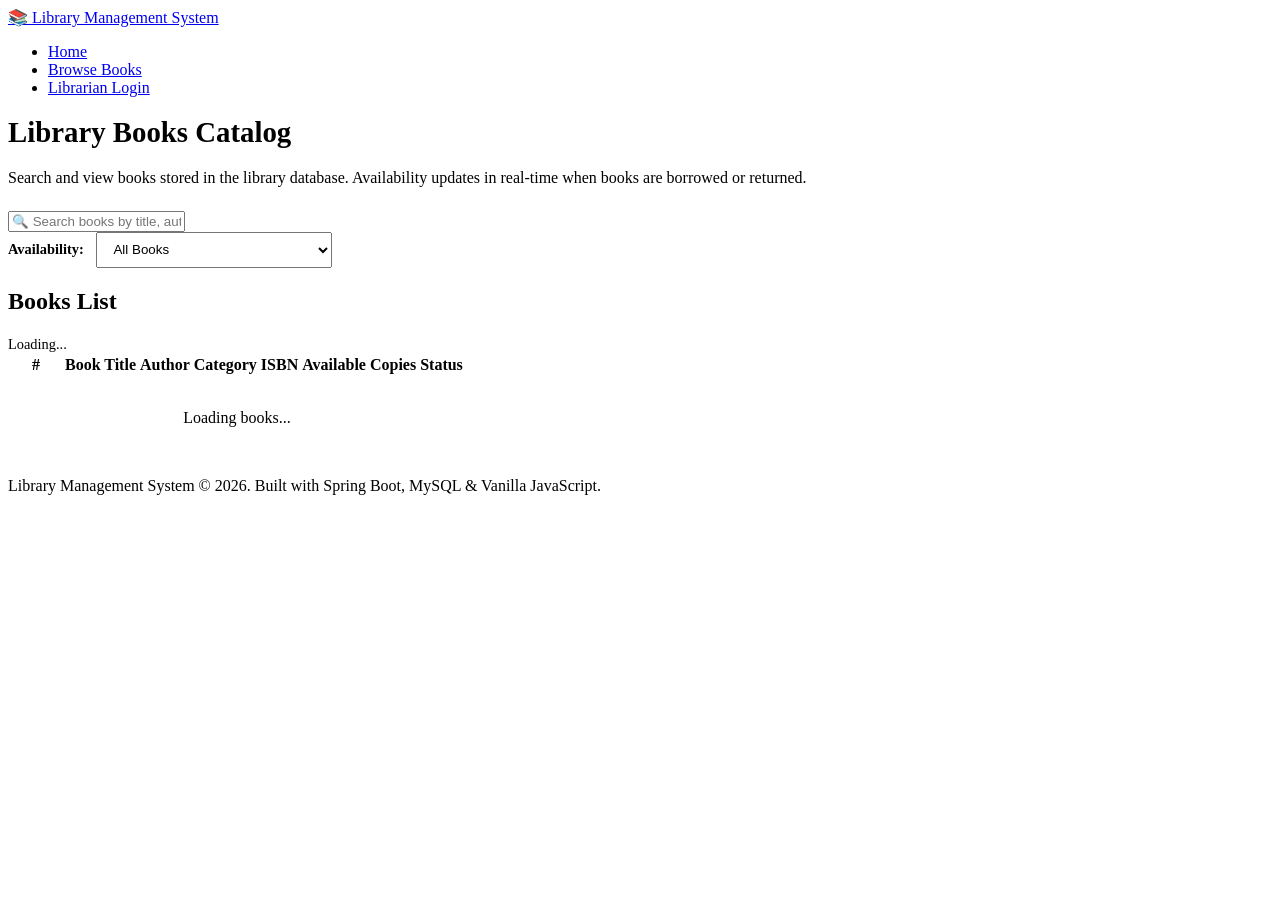
==== src/main/resources/static/books.html @ 31564354 "Initial commit: Library Management System Spring Boot + MongoDB ready for Render" ====
<!DOCTYPE html>
<html lang="en">
<head>
    <meta charset="UTF-8">
    <meta name="viewport" content="width=device-width, initial-scale=1.0">
    <title>Library Management System - Browse Books</title>
    <link rel="stylesheet" href="/css/style.css">
</head>
<body>

    <!-- Navigation Bar -->
    <header class="navbar">
        <div class="nav-container">
            <a href="/index.html" class="logo">
                <span class="logo-icon">📚</span>
                <span>Library Management System</span>
            </a>
            <nav>
                <ul class="nav-links">
                    <li><a href="/index.html">Home</a></li>
                    <li><a href="/books.html" class="active">Browse Books</a></li>
                    <li id="nav-auth-item">
                        <a href="/login.html" class="nav-btn">Librarian Login</a>
                    </li>
                </ul>
            </nav>
        </div>
    </header>

    <!-- Main Content -->
    <main class="main-content">
        <div style="margin-bottom: 1.5rem;">
            <h1 style="font-size: 1.8rem; font-weight: 800; color: var(--text-main);">Library Books Catalog</h1>
            <p style="color: var(--text-muted);">Search and view books stored in the library database. Availability updates in real-time when books are borrowed or returned.</p>
        </div>

        <!-- Search & Filter Controls -->
        <div class="search-container">
            <div class="search-input-group">
                <input type="text" id="search-input" placeholder="🔍 Search books by title, author, category, or ISBN...">
            </div>
            <div style="display: flex; gap: 0.75rem; align-items: center;">
                <label for="status-filter" style="font-size: 0.9rem; font-weight: 600; color: var(--text-muted);">Availability:</label>
                <select id="status-filter" class="form-control" style="width: auto; padding: 0.55rem 0.8rem;">
                    <option value="ALL">All Books</option>
                    <option value="AVAILABLE">Available Only</option>
                    <option value="OUT_OF_STOCK">All Copies Issued (Out of Stock)</option>
                </select>
            </div>
        </div>

        <!-- Table Card -->
        <div class="table-card">
            <div class="table-header">
                <h2>Books List</h2>
                <span id="books-count" style="font-size: 0.9rem; color: var(--text-muted); font-weight: 500;">Loading...</span>
            </div>
            <div class="responsive-table">
                <table>
                    <thead>
                        <tr>
                            <th style="width: 50px;">#</th>
                            <th>Book Title</th>
                            <th>Author</th>
                            <th>Category</th>
                            <th>ISBN</th>
                            <th>Available Copies</th>
                            <th>Status</th>
                        </tr>
                    </thead>
                    <tbody id="books-tbody">
                        <tr>
                            <td colspan="7" style="text-align:center; padding: 2rem; color: var(--text-muted);">Loading books...</td>
                        </tr>
                    </tbody>
                </table>
            </div>
        </div>
    </main>

    <!-- Footer -->
    <footer>
        <p>Library Management System &copy; 2026. Built with Spring Boot, MySQL &amp; Vanilla JavaScript.</p>
    </footer>

    <script src="/js/common.js"></script>
    <script src="/js/books.js"></script>
</body>
</html>
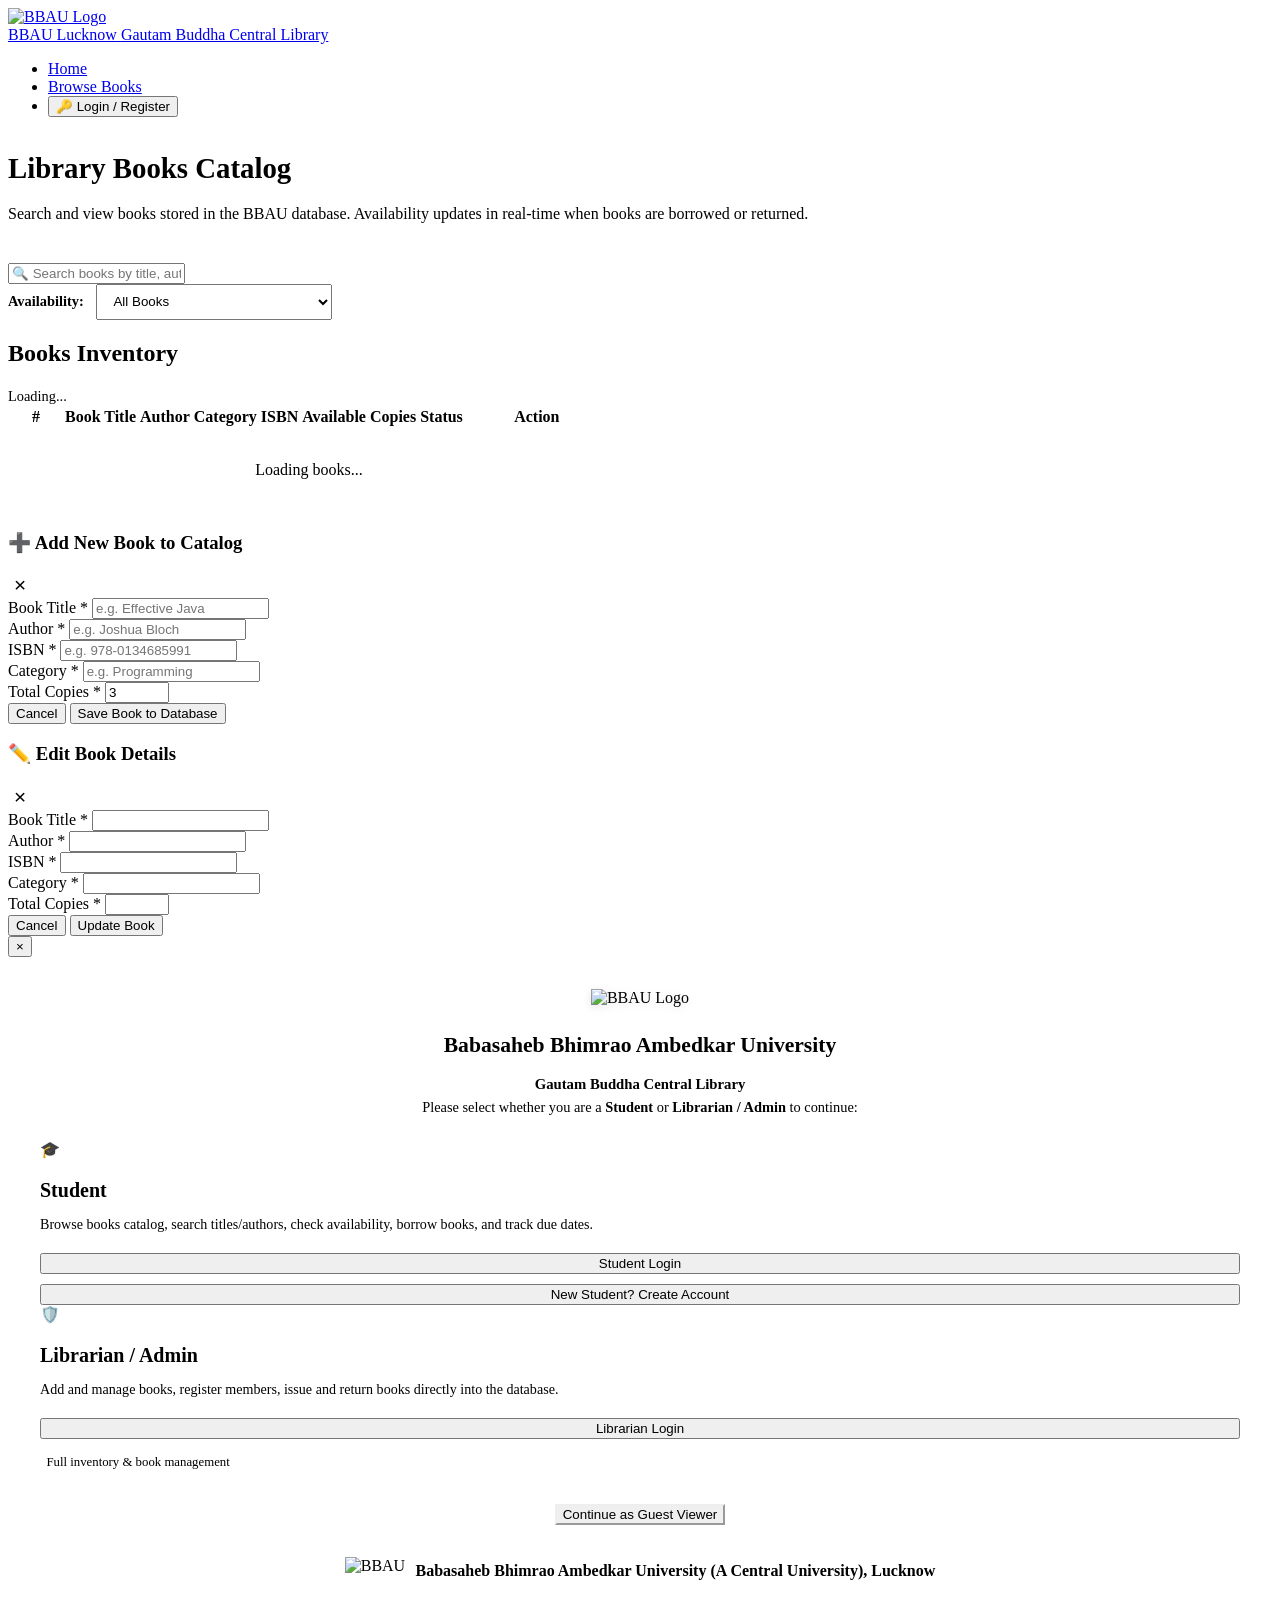
==== commit 4e6fa418: "Complete BBAU Central Library Management System with Java OOP concepts, student borrowing portal, li" ====
--- a/src/main/resources/static/books.html
+++ b/src/main/resources/static/books.html
@@ -3,7 +3,7 @@
 <head>
     <meta charset="UTF-8">
     <meta name="viewport" content="width=device-width, initial-scale=1.0">
-    <title>Library Management System - Browse Books</title>
+    <title>BBAU Lucknow - Browse Books Catalog</title>
     <link rel="stylesheet" href="/css/style.css">
 </head>
 <body>
@@ -12,15 +12,18 @@
     <header class="navbar">
         <div class="nav-container">
             <a href="/index.html" class="logo">
-                <span class="logo-icon">📚</span>
-                <span>Library Management System</span>
+                <img src="/images/bbau-logo.png" alt="BBAU Logo" class="bbau-logo-img">
+                <div class="logo-text-group">
+                    <span class="logo-main-title">BBAU Lucknow</span>
+                    <span class="logo-sub-title">Gautam Buddha Central Library</span>
+                </div>
             </a>
             <nav>
                 <ul class="nav-links">
                     <li><a href="/index.html">Home</a></li>
                     <li><a href="/books.html" class="active">Browse Books</a></li>
                     <li id="nav-auth-item">
-                        <a href="/login.html" class="nav-btn">Librarian Login</a>
+                        <button onclick="openRoleModal()" class="btn btn-primary btn-sm">🔑 Login / Register</button>
                     </li>
                 </ul>
             </nav>
@@ -29,9 +32,56 @@
 
     <!-- Main Content -->
     <main class="main-content">
-        <div style="margin-bottom: 1.5rem;">
-            <h1 style="font-size: 1.8rem; font-weight: 800; color: var(--text-main);">Library Books Catalog</h1>
-            <p style="color: var(--text-muted);">Search and view books stored in the library database. Availability updates in real-time when books are borrowed or returned.</p>
+
+        <!-- Top Header & Admin Quick Action -->
+        <div style="display: flex; justify-content: space-between; align-items: flex-start; flex-wrap: wrap; gap: 1rem; margin-bottom: 1.5rem;">
+            <div>
+                <h1 style="font-size: 1.8rem; font-weight: 800; color: var(--text-main);">Library Books Catalog</h1>
+                <p style="color: var(--text-muted);">Search and view books stored in the BBAU database. Availability updates in real-time when books are borrowed or returned.</p>
+            </div>
+            <!-- Admin "Add Book" Quick Action Button -->
+            <div id="admin-actions-bar" style="display: none;">
+                <button onclick="openAddBookModal()" class="btn btn-primary" style="display: flex; align-items: center; gap: 0.5rem; padding: 0.65rem 1.25rem; font-weight: 600;">
+                    <span>➕ Add New Book</span>
+                </button>
+            </div>
+        </div>
+
+        <!-- Student Quick Bar: Visible when logged in as Student -->
+        <div id="student-catalog-bar" class="table-card" style="display: none; padding: 1.25rem 1.5rem; margin-bottom: 1.5rem; background: #f0fdf4; border: 1px solid #bbf7d0;">
+            <div style="display: flex; justify-content: space-between; align-items: center; flex-wrap: wrap; gap: 1rem;">
+                <div>
+                    <h3 style="font-size: 1.05rem; color: #166534; font-weight: 700;">🎓 Student Portal Active: <span id="student-portal-name">Student</span></h3>
+                    <p style="font-size: 0.88rem; color: #15803d; margin-top: 0.15rem;">You can borrow available books directly from the catalog below or return your active books.</p>
+                </div>
+                <div style="display: flex; gap: 0.6rem; align-items: center;">
+                    <button onclick="toggleStudentLoansView()" id="btn-toggle-loans" class="btn btn-outline btn-sm" style="border-color: #86efac; color: #166534; background: #fff;">📖 My Borrowed Books (<span id="student-loans-quick-count">0</span>)</button>
+                    <a href="/index.html" class="btn btn-primary btn-sm">Home Dashboard</a>
+                </div>
+            </div>
+
+            <!-- Expandable My Loans Table inside books.html -->
+            <div id="student-loans-drawer" style="display: none; margin-top: 1rem; padding-top: 1rem; border-top: 1px solid #bbf7d0;">
+                <h4 style="font-size: 0.95rem; color: #166534; margin-bottom: 0.6rem;">Your Active &amp; Returned Loans</h4>
+                <div class="responsive-table">
+                    <table>
+                        <thead>
+                            <tr>
+                                <th style="width: 45px;">#</th>
+                                <th>Book Title</th>
+                                <th>Author</th>
+                                <th>Issue Date</th>
+                                <th>Due Date</th>
+                                <th>Status</th>
+                                <th style="width: 120px;">Action</th>
+                            </tr>
+                        </thead>
+                        <tbody id="drawer-loans-tbody">
+                            <tr><td colspan="7" style="text-align:center; padding: 1rem; color: #166534;">Loading...</td></tr>
+                        </tbody>
+                    </table>
+                </div>
+            </div>
         </div>
 
         <!-- Search & Filter Controls -->
@@ -52,13 +102,19 @@
         <!-- Table Card -->
         <div class="table-card">
             <div class="table-header">
-                <h2>Books List</h2>
-                <span id="books-count" style="font-size: 0.9rem; color: var(--text-muted); font-weight: 500;">Loading...</span>
+                <div>
+                    <h2>Books Inventory</h2>
+                    <span id="books-count" style="font-size: 0.9rem; color: var(--text-muted); font-weight: 500;">Loading...</span>
+                </div>
+                <!-- Admin Add Book Secondary Button in table header -->
+                <div id="admin-table-action" style="display: none;">
+                    <button onclick="openAddBookModal()" class="btn btn-primary btn-sm">➕ Add Book</button>
+                </div>
             </div>
             <div class="responsive-table">
                 <table>
                     <thead>
-                        <tr>
+                        <tr id="books-thead-row">
                             <th style="width: 50px;">#</th>
                             <th>Book Title</th>
                             <th>Author</th>
@@ -66,11 +122,12 @@
                             <th>ISBN</th>
                             <th>Available Copies</th>
                             <th>Status</th>
+                            <th id="th-actions" style="width: 140px;">Action</th>
                         </tr>
                     </thead>
                     <tbody id="books-tbody">
                         <tr>
-                            <td colspan="7" style="text-align:center; padding: 2rem; color: var(--text-muted);">Loading books...</td>
+                            <td colspan="8" style="text-align:center; padding: 2rem; color: var(--text-muted);">Loading books...</td>
                         </tr>
                     </tbody>
                 </table>
@@ -78,9 +135,249 @@
         </div>
     </main>
 
-    <!-- Footer -->
+    <!-- ======================================================= -->
+    <!-- ADD BOOK MODAL (FOR ADMIN)                              -->
+    <!-- ======================================================= -->
+    <div id="add-book-modal" class="modal-overlay">
+        <div class="modal-box">
+            <div class="modal-header">
+                <h3>➕ Add New Book to Catalog</h3>
+                <button type="button" onclick="closeAddBookModal()" style="background: none; border: none; font-size: 1.3rem; cursor: pointer;">&times;</button>
+            </div>
+            <form id="add-book-modal-form">
+                <div class="modal-body">
+                    <div class="form-group">
+                        <label for="modal-book-title">Book Title *</label>
+                        <input type="text" id="modal-book-title" class="form-control" placeholder="e.g. Effective Java" required>
+                    </div>
+                    <div class="form-group">
+                        <label for="modal-book-author">Author *</label>
+                        <input type="text" id="modal-book-author" class="form-control" placeholder="e.g. Joshua Bloch" required>
+                    </div>
+                    <div class="form-group">
+                        <label for="modal-book-isbn">ISBN *</label>
+                        <input type="text" id="modal-book-isbn" class="form-control" placeholder="e.g. 978-0134685991" required>
+                    </div>
+                    <div class="form-group">
+                        <label for="modal-book-category">Category *</label>
+                        <input type="text" id="modal-book-category" class="form-control" placeholder="e.g. Programming" required>
+                    </div>
+                    <div class="form-group">
+                        <label for="modal-book-copies">Total Copies *</label>
+                        <input type="number" id="modal-book-copies" class="form-control" min="1" max="1000" value="3" required>
+                    </div>
+                </div>
+                <div class="modal-footer">
+                    <button type="button" class="btn btn-outline" onclick="closeAddBookModal()">Cancel</button>
+                    <button type="submit" id="modal-add-book-btn" class="btn btn-primary">Save Book to Database</button>
+                </div>
+            </form>
+        </div>
+    </div>
+
+    <!-- ======================================================= -->
+    <!-- EDIT BOOK MODAL (FOR ADMIN)                             -->
+    <!-- ======================================================= -->
+    <div id="edit-book-modal" class="modal-overlay">
+        <div class="modal-box">
+            <div class="modal-header">
+                <h3>✏️ Edit Book Details</h3>
+                <button type="button" onclick="closeEditBookModal()" style="background: none; border: none; font-size: 1.3rem; cursor: pointer;">&times;</button>
+            </div>
+            <form id="edit-book-modal-form">
+                <input type="hidden" id="edit-book-id">
+                <div class="modal-body">
+                    <div class="form-group">
+                        <label for="edit-book-title">Book Title *</label>
+                        <input type="text" id="edit-book-title" class="form-control" required>
+                    </div>
+                    <div class="form-group">
+                        <label for="edit-book-author">Author *</label>
+                        <input type="text" id="edit-book-author" class="form-control" required>
+                    </div>
+                    <div class="form-group">
+                        <label for="edit-book-isbn">ISBN *</label>
+                        <input type="text" id="edit-book-isbn" class="form-control" required>
+                    </div>
+                    <div class="form-group">
+                        <label for="edit-book-category">Category *</label>
+                        <input type="text" id="edit-book-category" class="form-control" required>
+                    </div>
+                    <div class="form-group">
+                        <label for="edit-book-copies">Total Copies *</label>
+                        <input type="number" id="edit-book-copies" class="form-control" min="1" max="1000" required>
+                    </div>
+                </div>
+                <div class="modal-footer">
+                    <button type="button" class="btn btn-outline" onclick="closeEditBookModal()">Cancel</button>
+                    <button type="submit" id="update-book-btn" class="btn btn-primary">Update Book</button>
+                </div>
+            </form>
+        </div>
+    </div>
+
+    <!-- ======================================================= -->
+    <!-- ROLE SELECTION & LOGIN GATEWAY MODAL                    -->
+    <!-- ======================================================= -->
+    <div id="role-auth-modal" class="auth-gate-overlay">
+        <div class="auth-gate-box">
+            <!-- Close (X) button at top right -->
+            <button type="button" class="modal-close-btn" onclick="closeRoleModal()" title="Close">&times;</button>
+
+            <!-- STEP 1: CHOOSE ROLE (Student vs Admin) -->
+            <div id="view-role-select" style="padding: 2rem;">
+                <div style="text-align: center; margin-bottom: 1.5rem;">
+                    <img src="/images/bbau-logo.png" alt="BBAU Logo" style="height: 42px; width: auto; object-fit: contain; margin-bottom: 0.5rem; filter: drop-shadow(0 2px 4px rgba(0,0,0,0.1));">
+                    <h2 style="font-size: 1.35rem; color: var(--text-main); font-weight: 800;">Babasaheb Bhimrao Ambedkar University</h2>
+                    <div style="font-size: 0.92rem; font-weight: 600; color: var(--accent);">Gautam Buddha Central Library</div>
+                    <p style="color: var(--text-muted); font-size: 0.9rem; margin-top: 0.4rem;">Please select whether you are a <strong>Student</strong> or <strong>Librarian / Admin</strong> to continue:</p>
+                </div>
+
+                <div class="role-selector-grid">
+                    <!-- Student Card -->
+                    <div class="role-choice-card">
+                        <div>
+                            <div class="role-badge-icon">🎓</div>
+                            <h3 style="color: var(--accent); margin-bottom: 0.5rem; font-size: 1.25rem;">Student</h3>
+                            <p style="color: var(--text-muted); font-size: 0.88rem; margin-bottom: 1.25rem;">Browse books catalog, search titles/authors, check availability, borrow books, and track due dates.</p>
+                        </div>
+                        <div style="display: flex; flex-direction: column; gap: 0.6rem;">
+                            <button onclick="showAuthView('student-login')" class="btn btn-primary" style="width: 100%;">Student Login</button>
+                            <button onclick="showAuthView('student-register')" class="btn btn-outline" style="width: 100%;">New Student? Create Account</button>
+                        </div>
+                    </div>
+
+                    <!-- Admin Card -->
+                    <div class="role-choice-card admin-card">
+                        <div>
+                            <div class="role-badge-icon">🛡️</div>
+                            <h3 style="color: var(--primary); margin-bottom: 0.5rem; font-size: 1.25rem;">Librarian / Admin</h3>
+                            <p style="color: var(--text-muted); font-size: 0.88rem; margin-bottom: 1.25rem;">Add and manage books, register members, issue and return books directly into the database.</p>
+                        </div>
+                        <div style="display: flex; flex-direction: column; gap: 0.6rem;">
+                            <button onclick="showAuthView('admin-login')" class="btn btn-accent" style="width: 100%;">Librarian Login</button>
+                            <div style="font-size: 0.8rem; color: var(--text-muted); padding: 0.4rem;">Full inventory &amp; book management</div>
+                        </div>
+                    </div>
+                </div>
+
+                <div style="text-align: center; margin-top: 1.75rem;">
+                    <button onclick="closeRoleModal()" class="btn btn-outline btn-sm" style="color: var(--text-muted); border-color: var(--border);">Continue as Guest Viewer</button>
+                </div>
+            </div>
+
+            <!-- STEP 2: STUDENT LOGIN FORM -->
+            <div id="view-student-login" style="padding: 2.25rem; display: none;">
+                <div style="display: flex; align-items: center; justify-content: space-between; margin-bottom: 1.5rem; padding-right: 2rem;">
+                    <button onclick="showAuthView('role-select')" class="btn btn-outline btn-sm">← Back to Roles</button>
+                    <span style="font-size: 0.9rem; font-weight: 700; color: var(--accent);">🎓 Student Portal</span>
+                </div>
+                <h2 style="font-size: 1.4rem; color: var(--text-main); margin-bottom: 0.35rem;">Student Login</h2>
+                <p style="color: var(--text-muted); font-size: 0.9rem; margin-bottom: 1.25rem;">Enter your registered student email and password.</p>
+
+                <div id="student-login-error" class="alert alert-error" style="display: none; margin-bottom: 1rem;"></div>
+
+                <form id="student-login-form">
+                    <div class="form-group">
+                        <label for="student-login-email">Student Email *</label>
+                        <input type="email" id="student-login-email" class="form-control" placeholder="e.g. aarav.sharma@example.com" required>
+                    </div>
+                    <div class="form-group">
+                        <label for="student-login-password">Password *</label>
+                        <input type="password" id="student-login-password" class="form-control" placeholder="Enter password" required>
+                    </div>
+                    <div style="margin-top: 1.25rem;">
+                        <button type="submit" id="student-login-btn" class="btn btn-primary" style="width: 100%; padding: 0.75rem;">Login as Student</button>
+                    </div>
+                </form>
+
+                <div style="margin-top: 1.25rem; text-align: center; font-size: 0.88rem; color: var(--text-muted);">
+                    New student? <a href="javascript:void(0)" onclick="showAuthView('student-register')" style="color: var(--accent); font-weight: 600;">Create an account</a>
+                </div>
+
+                <div style="margin-top: 1.25rem; padding: 0.75rem; background: var(--primary-light); border-radius: var(--radius-sm); font-size: 0.82rem; color: var(--primary);">
+                    💡 <strong>Sample Student Login:</strong> Email: <code>aarav.sharma@example.com</code> | Password: <code>student123</code>
+                </div>
+            </div>
+
+            <!-- STEP 3: NEW STUDENT REGISTRATION (CREATE ACCOUNT) -->
+            <div id="view-student-register" style="padding: 2.25rem; display: none;">
+                <div style="display: flex; align-items: center; justify-content: space-between; margin-bottom: 1.5rem; padding-right: 2rem;">
+                    <button onclick="showAuthView('role-select')" class="btn btn-outline btn-sm">← Back to Roles</button>
+                    <span style="font-size: 0.9rem; font-weight: 700; color: var(--accent);">🎓 New Registration</span>
+                </div>
+                <h2 style="font-size: 1.4rem; color: var(--text-main); margin-bottom: 0.35rem;">Create Student Account</h2>
+                <p style="color: var(--text-muted); font-size: 0.9rem; margin-bottom: 1.25rem;">Fill in your details to register as a new library student member.</p>
+
+                <div id="student-register-error" class="alert alert-error" style="display: none; margin-bottom: 1rem;"></div>
+
+                <form id="student-register-form">
+                    <div class="form-group">
+                        <label for="reg-name">Full Name *</label>
+                        <input type="text" id="reg-name" class="form-control" placeholder="e.g. Rohit Kumar" required>
+                    </div>
+                    <div class="form-group">
+                        <label for="reg-email">Email Address *</label>
+                        <input type="email" id="reg-email" class="form-control" placeholder="e.g. rohit.kumar@example.com" required>
+                    </div>
+                    <div class="form-group">
+                        <label for="reg-phone">Phone Number *</label>
+                        <input type="tel" id="reg-phone" class="form-control" placeholder="e.g. 9876543210" required>
+                    </div>
+                    <div class="form-group">
+                        <label for="reg-password">Create Password *</label>
+                        <input type="password" id="reg-password" class="form-control" placeholder="At least 4 characters" minlength="4" required>
+                    </div>
+                    <div style="margin-top: 1.25rem;">
+                        <button type="submit" id="student-reg-btn" class="btn btn-primary" style="width: 100%; padding: 0.75rem;">Create Account &amp; Login</button>
+                    </div>
+                </form>
+
+                <div style="margin-top: 1.25rem; text-align: center; font-size: 0.88rem; color: var(--text-muted);">
+                    Already registered? <a href="javascript:void(0)" onclick="showAuthView('student-login')" style="color: var(--accent); font-weight: 600;">Student Login</a>
+                </div>
+            </div>
+
+            <!-- STEP 4: ADMIN (LIBRARIAN) LOGIN FORM -->
+            <div id="view-admin-login" style="padding: 2.25rem; display: none;">
+                <div style="display: flex; align-items: center; justify-content: space-between; margin-bottom: 1.5rem; padding-right: 2rem;">
+                    <button onclick="showAuthView('role-select')" class="btn btn-outline btn-sm">← Back to Roles</button>
+                    <span style="font-size: 0.9rem; font-weight: 700; color: var(--primary);">🛡️ Librarian Login</span>
+                </div>
+                <h2 style="font-size: 1.4rem; color: var(--text-main); margin-bottom: 0.35rem;">Librarian Administration Login</h2>
+                <p style="color: var(--text-muted); font-size: 0.9rem; margin-bottom: 1.25rem;">Sign in to add/edit books and manage library records.</p>
+
+                <div id="admin-login-error" class="alert alert-error" style="display: none; margin-bottom: 1rem;"></div>
+
+                <form id="admin-login-form">
+                    <div class="form-group">
+                        <label for="admin-username">Username *</label>
+                        <input type="text" id="admin-username" class="form-control" placeholder="e.g. librarian" required>
+                    </div>
+                    <div class="form-group">
+                        <label for="admin-password">Password *</label>
+                        <input type="password" id="admin-password" class="form-control" placeholder="Enter librarian password" required>
+                    </div>
+                    <div style="margin-top: 1.25rem;">
+                        <button type="submit" id="admin-login-btn" class="btn btn-accent" style="width: 100%; padding: 0.75rem;">Login as Librarian</button>
+                    </div>
+                </form>
+
+                <div style="margin-top: 1.25rem; padding: 0.75rem; background: var(--primary-light); border-radius: var(--radius-sm); font-size: 0.82rem; color: var(--primary);">
+                    💡 <strong>Default Admin Credentials:</strong> Username: <code>librarian</code> | Password: <code>admin123</code>
+                </div>
+            </div>
+
+        </div>
+    </div>
+
+    <!-- Footer with BBAU University Details -->
     <footer>
-        <p>Library Management System &copy; 2026. Built with Spring Boot, MySQL &amp; Vanilla JavaScript.</p>
+        <div style="display: flex; align-items: center; justify-content: center; gap: 0.65rem; margin-bottom: 0.5rem; flex-wrap: wrap;">
+            <img src="/images/bbau-logo.png" alt="BBAU" style="height: 28px; width: auto; object-fit: contain;">
+            <strong style="color: var(--text-main);">Babasaheb Bhimrao Ambedkar University (A Central University), Lucknow</strong>
+        </div>
+        <p style="font-size: 0.85rem; color: var(--text-muted);">Gautam Buddha Central Library &copy; 2026. Vidya Vihar, Raebareli Road, Lucknow, Uttar Pradesh - 226025.</p>
     </footer>
 
     <script src="/js/common.js"></script>
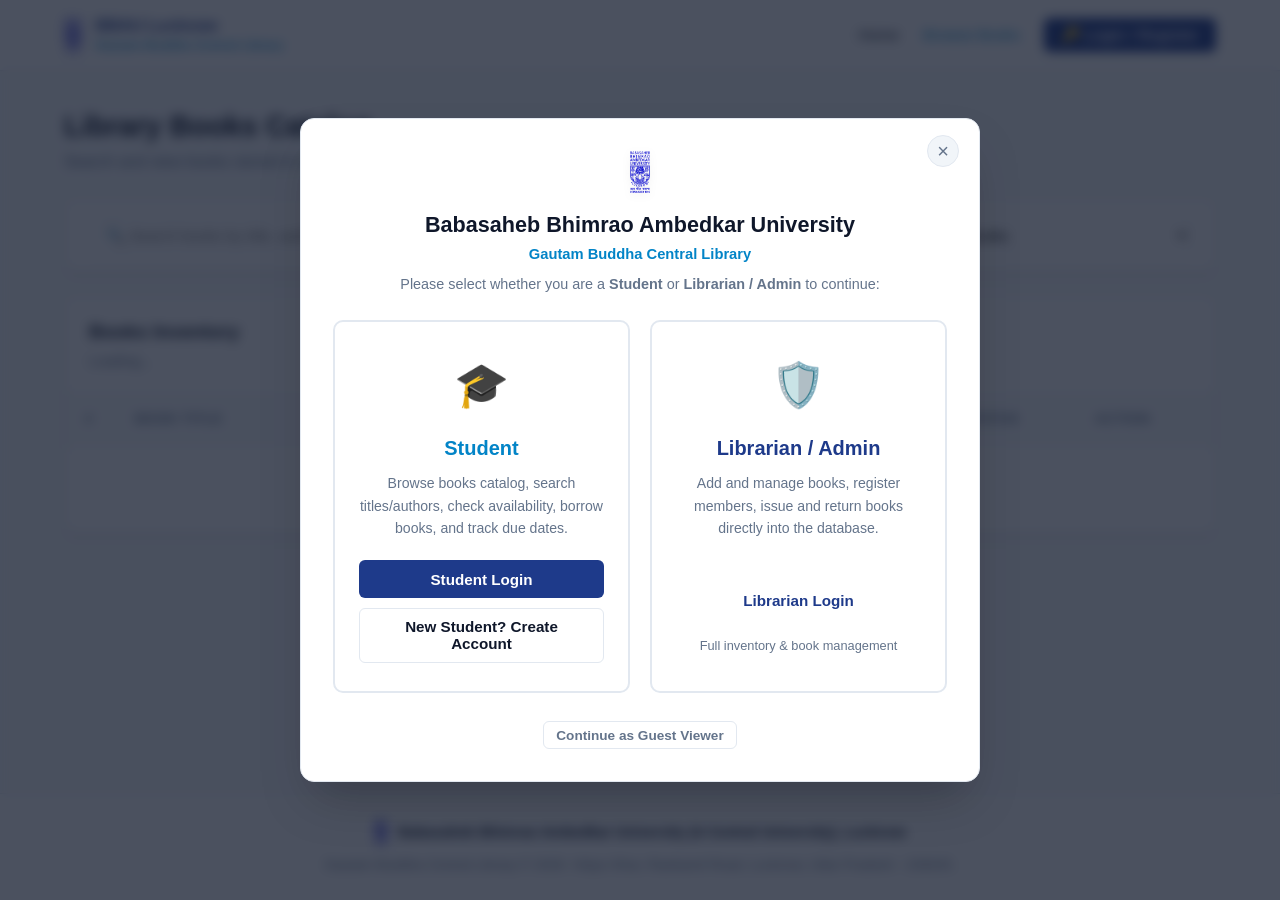
==== commit 16501a55: "Use relative paths for CSS, JS, and image assets across all HTML templates" ====
--- a/src/main/resources/static/books.html
+++ b/src/main/resources/static/books.html
@@ -4,15 +4,15 @@
     <meta charset="UTF-8">
     <meta name="viewport" content="width=device-width, initial-scale=1.0">
     <title>BBAU Lucknow - Browse Books Catalog</title>
-    <link rel="stylesheet" href="/css/style.css">
+    <link rel="stylesheet" href="css/style.css">
 </head>
 <body>
 
     <!-- Navigation Bar -->
     <header class="navbar">
         <div class="nav-container">
-            <a href="/index.html" class="logo">
-                <img src="/images/bbau-logo.png" alt="BBAU Logo" class="bbau-logo-img">
+            <a href="index.html" class="logo">
+                <img src="images/bbau-logo.png" alt="BBAU Logo" class="bbau-logo-img">
                 <div class="logo-text-group">
                     <span class="logo-main-title">BBAU Lucknow</span>
                     <span class="logo-sub-title">Gautam Buddha Central Library</span>
@@ -20,8 +20,8 @@
             </a>
             <nav>
                 <ul class="nav-links">
-                    <li><a href="/index.html">Home</a></li>
-                    <li><a href="/books.html" class="active">Browse Books</a></li>
+                    <li><a href="index.html">Home</a></li>
+                    <li><a href="books.html" class="active">Browse Books</a></li>
                     <li id="nav-auth-item">
                         <button onclick="openRoleModal()" class="btn btn-primary btn-sm">🔑 Login / Register</button>
                     </li>
@@ -56,7 +56,7 @@
                 </div>
                 <div style="display: flex; gap: 0.6rem; align-items: center;">
                     <button onclick="toggleStudentLoansView()" id="btn-toggle-loans" class="btn btn-outline btn-sm" style="border-color: #86efac; color: #166534; background: #fff;">📖 My Borrowed Books (<span id="student-loans-quick-count">0</span>)</button>
-                    <a href="/index.html" class="btn btn-primary btn-sm">Home Dashboard</a>
+                    <a href="index.html" class="btn btn-primary btn-sm">Home Dashboard</a>
                 </div>
             </div>
 
@@ -227,7 +227,7 @@
             <!-- STEP 1: CHOOSE ROLE (Student vs Admin) -->
             <div id="view-role-select" style="padding: 2rem;">
                 <div style="text-align: center; margin-bottom: 1.5rem;">
-                    <img src="/images/bbau-logo.png" alt="BBAU Logo" style="height: 42px; width: auto; object-fit: contain; margin-bottom: 0.5rem; filter: drop-shadow(0 2px 4px rgba(0,0,0,0.1));">
+                    <img src="images/bbau-logo.png" alt="BBAU Logo" style="height: 42px; width: auto; object-fit: contain; margin-bottom: 0.5rem; filter: drop-shadow(0 2px 4px rgba(0,0,0,0.1));">
                     <h2 style="font-size: 1.35rem; color: var(--text-main); font-weight: 800;">Babasaheb Bhimrao Ambedkar University</h2>
                     <div style="font-size: 0.92rem; font-weight: 600; color: var(--accent);">Gautam Buddha Central Library</div>
                     <p style="color: var(--text-muted); font-size: 0.9rem; margin-top: 0.4rem;">Please select whether you are a <strong>Student</strong> or <strong>Librarian / Admin</strong> to continue:</p>
@@ -374,13 +374,13 @@
     <!-- Footer with BBAU University Details -->
     <footer>
         <div style="display: flex; align-items: center; justify-content: center; gap: 0.65rem; margin-bottom: 0.5rem; flex-wrap: wrap;">
-            <img src="/images/bbau-logo.png" alt="BBAU" style="height: 28px; width: auto; object-fit: contain;">
+            <img src="images/bbau-logo.png" alt="BBAU" style="height: 28px; width: auto; object-fit: contain;">
             <strong style="color: var(--text-main);">Babasaheb Bhimrao Ambedkar University (A Central University), Lucknow</strong>
         </div>
         <p style="font-size: 0.85rem; color: var(--text-muted);">Gautam Buddha Central Library &copy; 2026. Vidya Vihar, Raebareli Road, Lucknow, Uttar Pradesh - 226025.</p>
     </footer>
 
-    <script src="/js/common.js"></script>
-    <script src="/js/books.js"></script>
+    <script src="js/common.js"></script>
+    <script src="js/books.js"></script>
 </body>
 </html>
--- a/src/main/resources/static/css/style.css
+++ b/src/main/resources/static/css/style.css
@@ -0,0 +1,718 @@
+/* ==============================================================
+   Library Management System - Stylesheet
+   Modern, Clean, Responsive Design
+   ============================================================== */
+
+:root {
+    --primary: #1e3a8a;       /* Deep Navy */
+    --primary-hover: #1e40af;
+    --primary-light: #eff6ff;
+    --accent: #0284c7;        /* Sky Blue */
+    --success: #059669;       /* Emerald Green */
+    --success-bg: #ecfdf5;
+    --danger: #dc2626;        /* Crimson Red */
+    --danger-bg: #fef2f2;
+    --warning: #d97706;       /* Amber */
+    --warning-bg: #fffbeb;
+    --text-main: #0f172a;     /* Slate 900 */
+    --text-muted: #64748b;    /* Slate 500 */
+    --border: #e2e8f0;        /* Slate 200 */
+    --bg-light: #f8fafc;      /* Slate 50 */
+    --card-bg: #ffffff;
+    --radius-sm: 6px;
+    --radius-md: 10px;
+    --radius-lg: 14px;
+    --shadow: 0 4px 6px -1px rgba(0, 0, 0, 0.07), 0 2px 4px -2px rgba(0, 0, 0, 0.05);
+    --shadow-lg: 0 10px 15px -3px rgba(0, 0, 0, 0.08), 0 4px 6px -4px rgba(0, 0, 0, 0.04);
+}
+
+* {
+    box-sizing: border-box;
+    margin: 0;
+    padding: 0;
+    font-family: -apple-system, BlinkMacSystemFont, "Segoe UI", Roboto, Helvetica, Arial, sans-serif;
+}
+
+body {
+    background-color: var(--bg-light);
+    color: var(--text-main);
+    line-height: 1.6;
+    display: flex;
+    flex-direction: column;
+    min-height: 100vh;
+}
+
+/* Header & Navigation */
+.navbar {
+    background-color: #ffffff;
+    border-bottom: 1px solid var(--border);
+    position: sticky;
+    top: 0;
+    z-index: 100;
+    box-shadow: 0 1px 3px rgba(0,0,0,0.04);
+}
+
+.nav-container {
+    max-width: 1200px;
+    margin: 0 auto;
+    padding: 1rem 1.5rem;
+    display: flex;
+    justify-content: space-between;
+    align-items: center;
+}
+
+.logo {
+    display: flex;
+    align-items: center;
+    gap: 0.85rem;
+    text-decoration: none;
+}
+
+.bbau-logo-img {
+    height: 36px;
+    width: auto;
+    object-fit: contain;
+    filter: drop-shadow(0 2px 4px rgba(0,0,0,0.08));
+}
+
+.logo-text-group {
+    display: flex;
+    flex-direction: column;
+}
+
+.logo-main-title {
+    font-size: 1.02rem;
+    font-weight: 800;
+    color: var(--primary);
+    line-height: 1.2;
+}
+
+.logo-sub-title {
+    font-size: 0.72rem;
+    font-weight: 600;
+    color: var(--accent);
+    letter-spacing: 0.5px;
+}
+
+.logo-icon {
+    font-size: 1.5rem;
+}
+
+.nav-links {
+    display: flex;
+    align-items: center;
+    gap: 1.5rem;
+    list-style: none;
+}
+
+.nav-links a {
+    text-decoration: none;
+    color: var(--text-main);
+    font-weight: 500;
+    font-size: 0.95rem;
+    transition: color 0.15s ease;
+}
+
+.nav-links a:hover,
+.nav-links a.active {
+    color: var(--accent);
+}
+
+.nav-btn {
+    background-color: var(--primary);
+    color: #ffffff !important;
+    padding: 0.45rem 1rem;
+    border-radius: var(--radius-sm);
+    transition: background-color 0.15s ease;
+}
+
+.nav-btn:hover {
+    background-color: var(--primary-hover) !important;
+}
+
+.nav-btn-outline {
+    border: 1px solid var(--border);
+    padding: 0.45rem 1rem;
+    border-radius: var(--radius-sm);
+}
+
+/* Main Layout */
+.main-content {
+    flex: 1;
+    max-width: 1200px;
+    width: 100%;
+    margin: 0 auto;
+    padding: 2rem 1.5rem;
+}
+
+/* Hero Section */
+.hero {
+    background: linear-gradient(135deg, rgba(15, 23, 42, 0.88) 0%, rgba(30, 58, 138, 0.86) 100%), url('/images/bbau-library.jpg') center/cover no-repeat;
+    color: #ffffff;
+    border-radius: var(--radius-lg);
+    padding: 3.5rem 2.5rem;
+    margin-bottom: 2.5rem;
+    box-shadow: var(--shadow-lg);
+    display: flex;
+    flex-direction: column;
+    align-items: flex-start;
+    gap: 1rem;
+    position: relative;
+    overflow: hidden;
+}
+
+.hero h1 {
+    font-size: 2.5rem;
+    font-weight: 800;
+    line-height: 1.2;
+}
+
+.hero p {
+    font-size: 1.15rem;
+    color: #e0f2fe;
+    max-width: 700px;
+}
+
+.hero-actions {
+    display: flex;
+    gap: 1rem;
+    margin-top: 1rem;
+}
+
+/* Buttons */
+.btn {
+    display: inline-flex;
+    align-items: center;
+    justify-content: center;
+    gap: 0.4rem;
+    padding: 0.6rem 1.2rem;
+    font-size: 0.95rem;
+    font-weight: 600;
+    border-radius: var(--radius-sm);
+    border: 1px solid transparent;
+    cursor: pointer;
+    text-decoration: none;
+    transition: all 0.15s ease-in-out;
+}
+
+.btn-primary {
+    background-color: var(--primary);
+    color: #ffffff;
+}
+.btn-primary:hover {
+    background-color: var(--primary-hover);
+}
+
+.btn-accent {
+    background-color: #ffffff;
+    color: var(--primary);
+}
+.btn-accent:hover {
+    background-color: #f1f5f9;
+}
+
+.btn-success {
+    background-color: var(--success);
+    color: #ffffff;
+}
+.btn-success:hover {
+    background-color: #047857;
+}
+
+.btn-danger {
+    background-color: var(--danger);
+    color: #ffffff;
+}
+.btn-danger:hover {
+    background-color: #b91c1c;
+}
+
+.btn-outline {
+    background-color: transparent;
+    border-color: var(--border);
+    color: var(--text-main);
+}
+.btn-outline:hover {
+    background-color: #f1f5f9;
+}
+
+.btn-sm {
+    padding: 0.35rem 0.75rem;
+    font-size: 0.85rem;
+}
+
+/* Stats Cards */
+.stats-grid {
+    display: grid;
+    grid-template-columns: repeat(auto-fit, minmax(220px, 1fr));
+    gap: 1.25rem;
+    margin-bottom: 2.5rem;
+}
+
+.stat-card {
+    background: var(--card-bg);
+    border: 1px solid var(--border);
+    border-radius: var(--radius-md);
+    padding: 1.5rem;
+    box-shadow: var(--shadow);
+    display: flex;
+    align-items: center;
+    gap: 1.25rem;
+}
+
+.stat-icon {
+    width: 48px;
+    height: 48px;
+    border-radius: var(--radius-sm);
+    display: flex;
+    align-items: center;
+    justify-content: center;
+    font-size: 1.5rem;
+}
+
+.stat-icon.blue { background-color: #eff6ff; color: #2563eb; }
+.stat-icon.green { background-color: #ecfdf5; color: #059669; }
+.stat-icon.amber { background-color: #fffbeb; color: #d97706; }
+.stat-icon.purple { background-color: #f5f3ff; color: #7c3aed; }
+
+.stat-details h3 {
+    font-size: 0.85rem;
+    text-transform: uppercase;
+    color: var(--text-muted);
+    font-weight: 600;
+    letter-spacing: 0.5px;
+}
+
+.stat-details .stat-number {
+    font-size: 1.85rem;
+    font-weight: 700;
+    color: var(--text-main);
+    line-height: 1.2;
+}
+
+/* Search Box */
+.search-container {
+    background: var(--card-bg);
+    border: 1px solid var(--border);
+    border-radius: var(--radius-md);
+    padding: 1rem 1.5rem;
+    box-shadow: var(--shadow);
+    margin-bottom: 1.5rem;
+    display: flex;
+    gap: 1rem;
+    align-items: center;
+    flex-wrap: wrap;
+}
+
+.search-input-group {
+    flex: 1;
+    min-width: 260px;
+    position: relative;
+}
+
+.search-input-group input {
+    width: 100%;
+    padding: 0.65rem 1rem;
+    border: 1px solid var(--border);
+    border-radius: var(--radius-sm);
+    font-size: 0.95rem;
+    outline: none;
+    transition: border-color 0.15s ease;
+}
+
+.search-input-group input:focus {
+    border-color: var(--accent);
+    box-shadow: 0 0 0 3px rgba(2, 132, 199, 0.15);
+}
+
+/* Tables */
+.table-card {
+    background: var(--card-bg);
+    border: 1px solid var(--border);
+    border-radius: var(--radius-md);
+    box-shadow: var(--shadow);
+    overflow: hidden;
+    margin-bottom: 2rem;
+}
+
+.table-header {
+    padding: 1.25rem 1.5rem;
+    border-bottom: 1px solid var(--border);
+    display: flex;
+    justify-content: space-between;
+    align-items: center;
+    flex-wrap: wrap;
+    gap: 0.75rem;
+}
+
+.table-header h2 {
+    font-size: 1.2rem;
+    font-weight: 700;
+}
+
+.responsive-table {
+    width: 100%;
+    overflow-x: auto;
+}
+
+table {
+    width: 100%;
+    border-collapse: collapse;
+    text-align: left;
+}
+
+table th {
+    background-color: #f8fafc;
+    color: var(--text-muted);
+    font-weight: 600;
+    font-size: 0.85rem;
+    text-transform: uppercase;
+    letter-spacing: 0.5px;
+    padding: 0.85rem 1.25rem;
+    border-bottom: 1px solid var(--border);
+}
+
+table td {
+    padding: 0.95rem 1.25rem;
+    border-bottom: 1px solid var(--border);
+    font-size: 0.95rem;
+    vertical-align: middle;
+}
+
+table tr:last-child td {
+    border-bottom: none;
+}
+
+table tr:hover td {
+    background-color: #f8fafc;
+}
+
+/* Badges */
+.badge {
+    display: inline-block;
+    padding: 0.25rem 0.65rem;
+    border-radius: 9999px;
+    font-size: 0.78rem;
+    font-weight: 600;
+    text-transform: capitalize;
+}
+
+.badge-available {
+    background-color: var(--success-bg);
+    color: var(--success);
+    border: 1px solid #a7f3d0;
+}
+
+.badge-unavailable {
+    background-color: var(--danger-bg);
+    color: var(--danger);
+    border: 1px solid #fecaca;
+}
+
+.badge-issued {
+    background-color: var(--warning-bg);
+    color: var(--warning);
+    border: 1px solid #fde68a;
+}
+
+.badge-returned {
+    background-color: #f1f5f9;
+    color: #475569;
+    border: 1px solid #cbd5e1;
+}
+
+/* Forms */
+.form-card {
+    background: var(--card-bg);
+    border: 1px solid var(--border);
+    border-radius: var(--radius-md);
+    padding: 2rem;
+    box-shadow: var(--shadow);
+    max-width: 600px;
+    margin: 2rem auto;
+}
+
+.form-group {
+    margin-bottom: 1.25rem;
+}
+
+.form-group label {
+    display: block;
+    margin-bottom: 0.4rem;
+    font-weight: 600;
+    font-size: 0.9rem;
+    color: var(--text-main);
+}
+
+.form-control {
+    width: 100%;
+    padding: 0.65rem 0.9rem;
+    border: 1px solid var(--border);
+    border-radius: var(--radius-sm);
+    font-size: 0.95rem;
+    outline: none;
+    transition: border-color 0.15s ease;
+    background-color: #ffffff;
+}
+
+.form-control:focus {
+    border-color: var(--accent);
+    box-shadow: 0 0 0 3px rgba(2, 132, 199, 0.15);
+}
+
+.form-control.is-invalid {
+    border-color: var(--danger);
+}
+
+.invalid-feedback {
+    color: var(--danger);
+    font-size: 0.8rem;
+    margin-top: 0.3rem;
+    display: block;
+}
+
+/* Tabs */
+.tabs {
+    display: flex;
+    gap: 0.5rem;
+    border-bottom: 2px solid var(--border);
+    margin-bottom: 2rem;
+}
+
+.tab-btn {
+    padding: 0.75rem 1.5rem;
+    background: none;
+    border: none;
+    border-bottom: 3px solid transparent;
+    margin-bottom: -2px;
+    font-size: 0.95rem;
+    font-weight: 600;
+    color: var(--text-muted);
+    cursor: pointer;
+    transition: all 0.15s ease;
+}
+
+.tab-btn:hover {
+    color: var(--primary);
+}
+
+.tab-btn.active {
+    color: var(--primary);
+    border-bottom-color: var(--primary);
+}
+
+.tab-content {
+    display: none;
+}
+
+.tab-content.active {
+    display: block;
+}
+
+/* Filter Buttons */
+.filter-group {
+    display: flex;
+    gap: 0.5rem;
+}
+
+/* Alerts / Notification */
+.alert-container {
+    position: fixed;
+    top: 1.5rem;
+    right: 1.5rem;
+    z-index: 1000;
+    display: flex;
+    flex-direction: column;
+    gap: 0.75rem;
+    max-width: 400px;
+}
+
+.alert {
+    padding: 0.9rem 1.25rem;
+    border-radius: var(--radius-sm);
+    font-size: 0.9rem;
+    box-shadow: var(--shadow-lg);
+    display: flex;
+    align-items: center;
+    justify-content: space-between;
+    gap: 1rem;
+    animation: slideIn 0.25s ease;
+}
+
+@keyframes slideIn {
+    from { transform: translateX(100%); opacity: 0; }
+    to { transform: translateX(0); opacity: 1; }
+}
+
+.alert-success { background-color: var(--success-bg); color: var(--success); border-left: 4px solid var(--success); }
+.alert-error { background-color: var(--danger-bg); color: var(--danger); border-left: 4px solid var(--danger); }
+.alert-info { background-color: var(--primary-light); color: var(--primary); border-left: 4px solid var(--accent); }
+
+/* Modal */
+.modal-overlay {
+    position: fixed;
+    top: 0;
+    left: 0;
+    right: 0;
+    bottom: 0;
+    background-color: rgba(15, 23, 42, 0.6);
+    display: none;
+    align-items: center;
+    justify-content: center;
+    z-index: 500;
+    padding: 1rem;
+}
+
+.modal-overlay.active {
+    display: flex;
+}
+
+.modal-box {
+    background: #ffffff;
+    border-radius: var(--radius-md);
+    width: 100%;
+    max-width: 550px;
+    box-shadow: var(--shadow-lg);
+    overflow: hidden;
+    animation: modalPop 0.2s ease;
+}
+
+@keyframes modalPop {
+    from { transform: scale(0.95); opacity: 0; }
+    to { transform: scale(1); opacity: 1; }
+}
+
+.modal-header {
+    padding: 1.25rem 1.5rem;
+    border-bottom: 1px solid var(--border);
+    display: flex;
+    justify-content: space-between;
+    align-items: center;
+}
+
+.modal-header h3 {
+    font-size: 1.15rem;
+    font-weight: 700;
+}
+
+.modal-body {
+    padding: 1.5rem;
+    max-height: 80vh;
+    overflow-y: auto;
+}
+
+.modal-footer {
+    padding: 1rem 1.5rem;
+    border-top: 1px solid var(--border);
+    display: flex;
+    justify-content: flex-end;
+    gap: 0.75rem;
+}
+
+/* Footer */
+footer {
+    background-color: #ffffff;
+    border-top: 1px solid var(--border);
+    padding: 1.5rem;
+    text-align: center;
+    color: var(--text-muted);
+    font-size: 0.9rem;
+    margin-top: auto;
+}
+
+
+/* ==============================================================
+   Role Selection Gateway Modal (Student vs Admin Selection)
+   ============================================================== */
+.auth-gate-overlay {
+    position: fixed;
+    top: 0;
+    left: 0;
+    right: 0;
+    bottom: 0;
+    background: rgba(15, 23, 42, 0.75);
+    backdrop-filter: blur(6px);
+    display: none;
+    align-items: center;
+    justify-content: center;
+    z-index: 1000;
+    padding: 1.5rem;
+}
+
+.auth-gate-overlay.active {
+    display: flex;
+}
+
+.auth-gate-box {
+    background: #ffffff;
+    border-radius: var(--radius-lg);
+    width: 100%;
+    max-width: 680px;
+    box-shadow: 0 25px 50px -12px rgba(0, 0, 0, 0.25);
+    overflow: hidden;
+    animation: modalPop 0.25s ease;
+    border: 1px solid var(--border);
+    position: relative;
+    max-height: 92vh;
+    overflow-y: auto;
+}
+
+.modal-close-btn {
+    position: absolute;
+    top: 1rem;
+    right: 1.25rem;
+    background: #f1f5f9;
+    border: 1px solid var(--border);
+    border-radius: 50%;
+    width: 32px;
+    height: 32px;
+    display: flex;
+    align-items: center;
+    justify-content: center;
+    font-size: 1.25rem;
+    cursor: pointer;
+    color: var(--text-muted);
+    transition: all 0.2s ease;
+    z-index: 20;
+    line-height: 1;
+}
+
+.modal-close-btn:hover {
+    background: #fee2e2;
+    color: var(--danger);
+    border-color: #fca5a5;
+}
+
+.role-selector-grid {
+    display: grid;
+    grid-template-columns: repeat(auto-fit, minmax(260px, 1fr));
+    gap: 1.25rem;
+    margin-top: 1.5rem;
+}
+
+.role-choice-card {
+    border: 2px solid var(--border);
+    border-radius: var(--radius-md);
+    padding: 1.75rem 1.5rem;
+    text-align: center;
+    transition: all 0.2s ease;
+    background: #ffffff;
+    display: flex;
+    flex-direction: column;
+    justify-content: space-between;
+}
+
+.role-choice-card:hover {
+    border-color: var(--accent);
+    transform: translateY(-3px);
+    box-shadow: var(--shadow-lg);
+}
+
+.role-choice-card.admin-card:hover {
+    border-color: var(--primary);
+}
+
+.role-badge-icon {
+    font-size: 2.75rem;
+    margin-bottom: 0.75rem;
+}
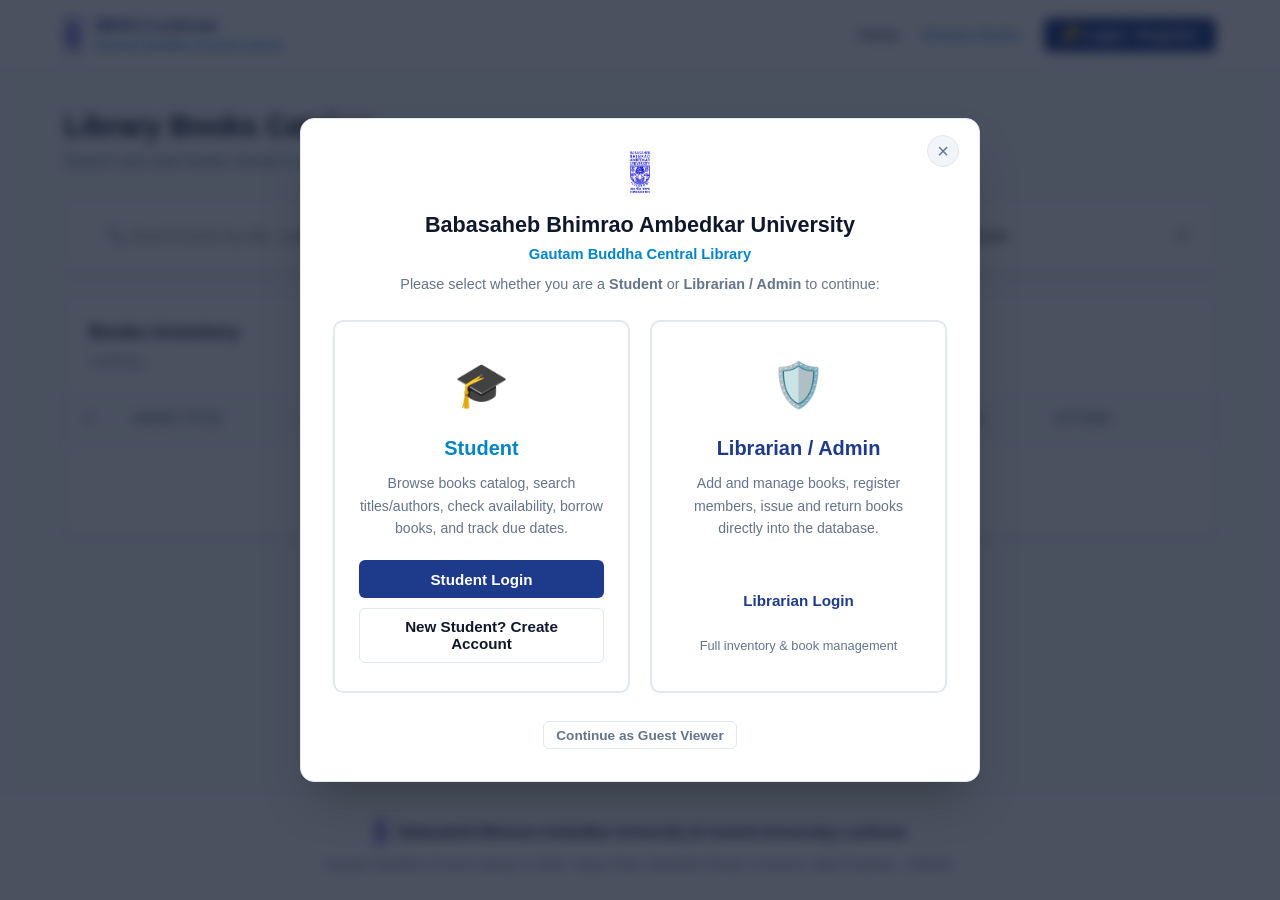
==== commit e2811f5a: "feat: Add Student Book Wishlist feature with backend entities, APIs, and responsive UI" ====
--- a/src/main/resources/static/books.html
+++ b/src/main/resources/static/books.html
@@ -52,15 +52,42 @@
             <div style="display: flex; justify-content: space-between; align-items: center; flex-wrap: wrap; gap: 1rem;">
                 <div>
                     <h3 style="font-size: 1.05rem; color: #166534; font-weight: 700;">🎓 Student Portal Active: <span id="student-portal-name">Student</span></h3>
-                    <p style="font-size: 0.88rem; color: #15803d; margin-top: 0.15rem;">You can borrow available books directly from the catalog below or return your active books.</p>
-                </div>
-                <div style="display: flex; gap: 0.6rem; align-items: center;">
+                    <p style="font-size: 0.88rem; color: #15803d; margin-top: 0.15rem;">You can borrow available books directly, save books to your personal wishlist, or track active loans.</p>
+                </div>
+                <div style="display: flex; gap: 0.6rem; align-items: center; flex-wrap: wrap;">
+                    <button onclick="toggleStudentWishlistView()" id="btn-toggle-wishlist" class="btn btn-outline btn-sm" style="border-color: #fda4af; color: #e11d48; background: #fff;">❤️ My Wishlist (<span id="student-wishlist-quick-count">0</span>)</button>
                     <button onclick="toggleStudentLoansView()" id="btn-toggle-loans" class="btn btn-outline btn-sm" style="border-color: #86efac; color: #166534; background: #fff;">📖 My Borrowed Books (<span id="student-loans-quick-count">0</span>)</button>
                     <a href="index.html" class="btn btn-primary btn-sm">Home Dashboard</a>
                 </div>
             </div>
 
-            <!-- Expandable My Loans Table inside books.html -->
+            <!-- Expandable My Wishlist Drawer inside books.html -->
+            <div id="student-wishlist-drawer" style="display: none; margin-top: 1rem; padding-top: 1rem; border-top: 1px dashed #fda4af;">
+                <div style="display: flex; justify-content: space-between; align-items: center; margin-bottom: 0.6rem;">
+                    <h4 style="font-size: 0.98rem; color: #be123c; font-weight: 700;">❤️ Your Saved Wishlist</h4>
+                    <span style="font-size: 0.82rem; color: #9f1239;">Books you plan to read or borrow later</span>
+                </div>
+                <div class="responsive-table">
+                    <table>
+                        <thead>
+                            <tr>
+                                <th style="width: 45px;">#</th>
+                                <th>Book Title</th>
+                                <th>Author</th>
+                                <th>Category</th>
+                                <th>Available Copies</th>
+                                <th>Status</th>
+                                <th style="width: 170px;">Actions</th>
+                            </tr>
+                        </thead>
+                        <tbody id="drawer-wishlist-tbody">
+                            <tr><td colspan="7" style="text-align:center; padding: 1rem; color: #9f1239;">Loading your wishlist...</td></tr>
+                        </tbody>
+                    </table>
+                </div>
+            </div>
+
+            <!-- Expandable My Loans Drawer inside books.html -->
             <div id="student-loans-drawer" style="display: none; margin-top: 1rem; padding-top: 1rem; border-top: 1px solid #bbf7d0;">
                 <h4 style="font-size: 0.95rem; color: #166534; margin-bottom: 0.6rem;">Your Active &amp; Returned Loans</h4>
                 <div class="responsive-table">
@@ -122,7 +149,7 @@
                             <th>ISBN</th>
                             <th>Available Copies</th>
                             <th>Status</th>
-                            <th id="th-actions" style="width: 140px;">Action</th>
+                            <th id="th-actions" style="width: 180px;">Action</th>
                         </tr>
                     </thead>
                     <tbody id="books-tbody">
--- a/src/main/resources/static/css/style.css
+++ b/src/main/resources/static/css/style.css
@@ -716,3 +716,51 @@
     font-size: 2.75rem;
     margin-bottom: 0.75rem;
 }
+
+/* ==============================================================
+   Wishlist Feature Styles
+   ============================================================== */
+.btn-wishlist {
+    display: inline-flex;
+    align-items: center;
+    justify-content: center;
+    gap: 0.35rem;
+    padding: 0.32rem 0.65rem;
+    font-size: 0.82rem;
+    font-weight: 600;
+    border-radius: var(--radius-sm);
+    border: 1px solid #fecdd3;
+    background: #fff1f2;
+    color: #e11d48;
+    cursor: pointer;
+    transition: all 0.2s ease;
+    text-decoration: none;
+    line-height: 1.2;
+}
+
+.btn-wishlist:hover {
+    background: #ffe4e6;
+    border-color: #fda4af;
+    transform: translateY(-1px);
+}
+
+.btn-wishlist.active {
+    background: #e11d48;
+    color: #ffffff;
+    border-color: #be123c;
+    box-shadow: 0 2px 5px rgba(225, 29, 72, 0.28);
+}
+
+.btn-wishlist.active:hover {
+    background: #be123c;
+}
+
+.wishlist-pill-badge {
+    background: #e11d48;
+    color: white;
+    border-radius: 9999px;
+    padding: 0.15rem 0.45rem;
+    font-size: 0.72rem;
+    font-weight: 700;
+    margin-left: 0.35rem;
+}
